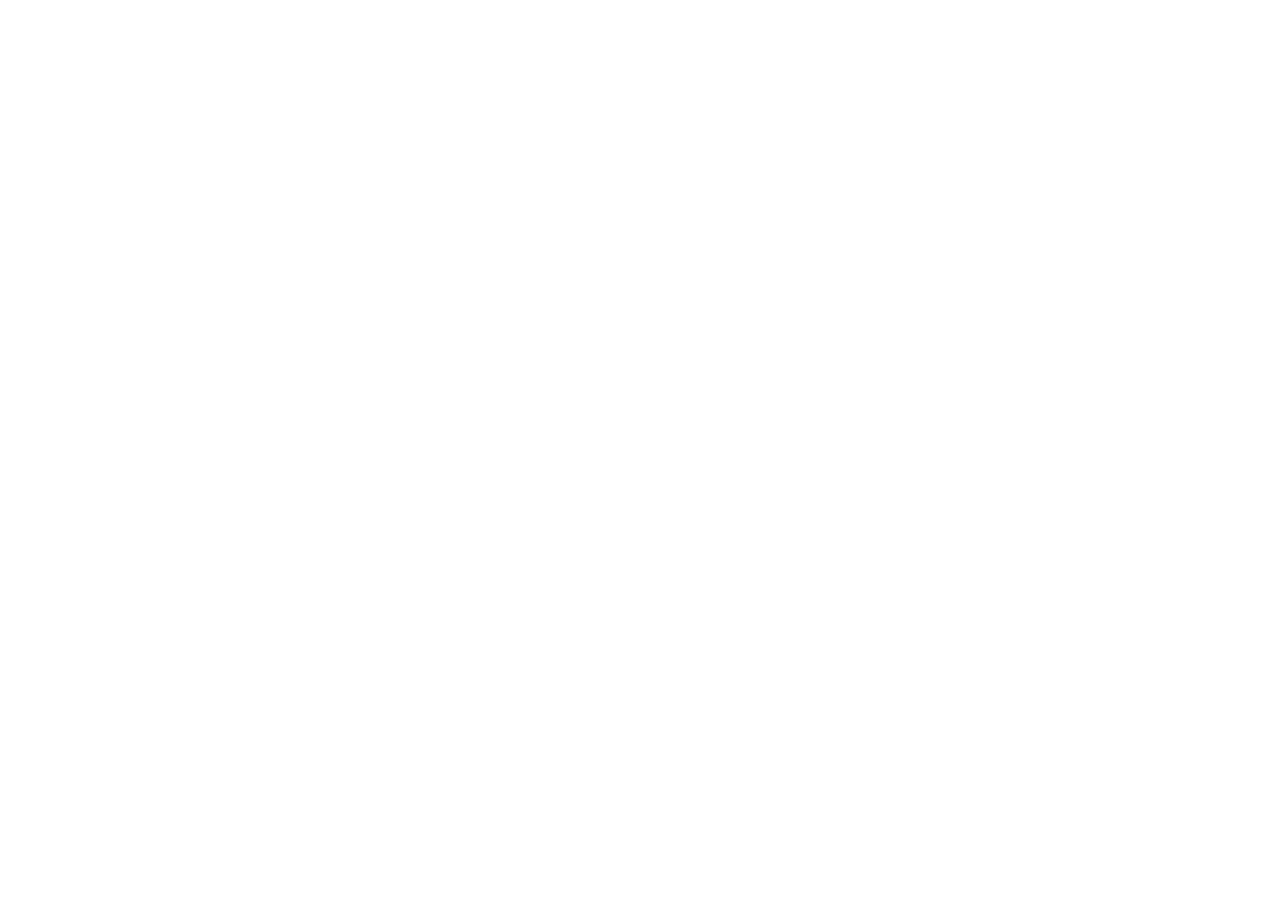
==== index.html @ 40a4056e "Initial commit and basic structure and files" ====
<!DOCTYPE html>
<html>
      <head>
        <link href="font/material-design-icons" rel="stylesheet">
        <link type="text/css" rel="stylesheet" href="css/materialize.min.css"  media="screen,projection"/>
        <meta name="viewport" content="width=device-width, initial-scale=1.0"/>
      </head>
      <body>

        <main>
        <div class="container">

            <div id="simplex-container">
                
            </div>
            
            <div id="tableau-container">
                
            </div>
            
            <div id="diet-container">
                
            </div>
            
            <div id="results-container">
                
            </div>

        </div>
        </main>

        <script type="text/javascript" src="js/jquery.min.js"></script>
        <script type="text/javascript" src="js/materialize.min.js"></script>
      </body>
</html>
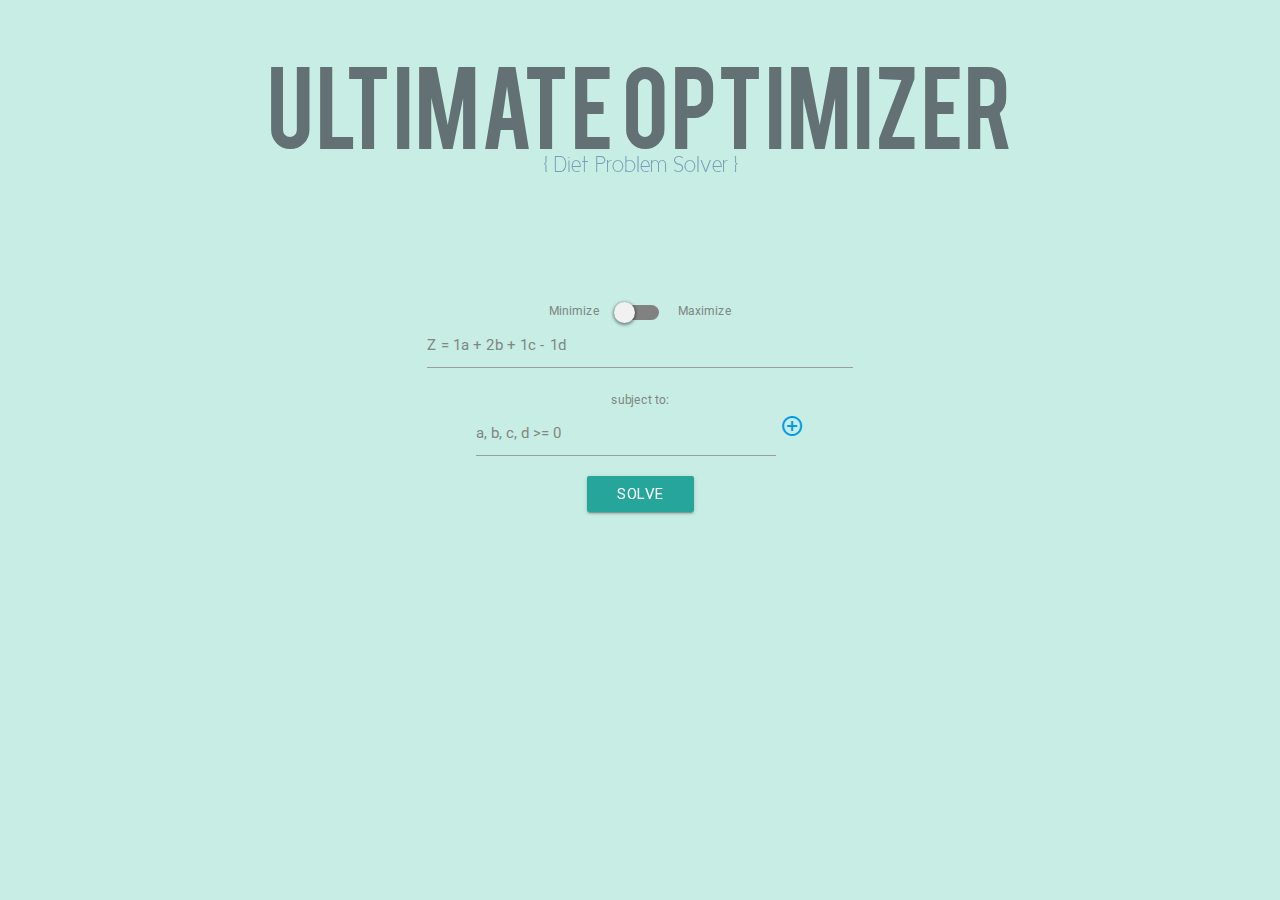
==== commit 90e73f46: "Initial layout of ultimate optimizer" ====
--- a/index.html
+++ b/index.html
@@ -1,35 +1,58 @@
 <!DOCTYPE html>
 <html>
       <head>
-        <link href="font/material-design-icons" rel="stylesheet">
+        <title>Ultimate Optimizer</title>
+        <link rel="icon" href="img/fruit.jpg" type="image/png" /> <!-- change me -->
         <link type="text/css" rel="stylesheet" href="css/materialize.min.css"  media="screen,projection"/>
+        <link type="text/css" rel="stylesheet" href="css/fonts.css">
+        <link type="text/css" rel="stylesheet" href="css/animate.css"/>
+        <link type="text/css" rel="stylesheet" href="css/hover.css"/>
+        <link type="text/css" rel="stylesheet" href="css/index.css">
         <meta name="viewport" content="width=device-width, initial-scale=1.0"/>
       </head>
       <body>
 
         <main>
-        <div class="container">
+        <div id="header">
+            <h4>ULTIMATE OPTIMIZER</h4>
+            <a href="#" class="hvr-underline-from-left" id="dietSolver">[ Diet Problem Solver ]</a>
+        </div>
+        <div class="row container">
 
-            <div id="simplex-container">
-                
+            <div class="col m6 offset-m3 in-container" id="simplex-container">
+                <form>
+                <div class="switch">
+                    <label>
+                      Minimize
+                    <input type="checkbox">
+                    <span class="lever"></span>
+                      Maximize
+                    </label>
+                </div>
+                <input type="text" placeholder="Z = 1a + 2b + 1c - 1d" id="inputFx">
+                <label>subject to: </label> <br/>   
+                <input type="text" placeholder="a, b, c, d >= 0" class="constraint" id="constraint-1">
+                <span><a href="#" id="addConstraint"><i class="material-icons">add_circle_outline</i></a></span>
+                </form>
+                <button class="btn waves-effect waves-light" id="submitSimplex">Solve</button>
+            </div>
+
+            <div class="col m6 offset-m3 in-container hidden" id="tableau-container">
+                <button class="btn waves-effect waves-light" id="editSimplex">Edit Input</button>
             </div>
             
-            <div id="tableau-container">
-                
+            <div class="col m6 offset-m3 in-container hidden" id="diet-container">
+                2
             </div>
             
-            <div id="diet-container">
-                
-            </div>
-            
-            <div id="results-container">
-                
+            <div class="col m6 offset-m3 in-container hidden" id="results-container">
+                2b
             </div>
 
         </div>
         </main>
-
         <script type="text/javascript" src="js/jquery.min.js"></script>
         <script type="text/javascript" src="js/materialize.min.js"></script>
+        <script type="text/javascript" src="js/index.js"></script>
       </body>
 </html>--- a/css/fonts.css
+++ b/css/fonts.css
@@ -0,0 +1,47 @@
+@font-face {
+  font-family: 'Material Icons';
+  font-style: normal;
+  font-weight: 400;
+  src: local('Material Icons'), local('MaterialIcons-Regular'), url("../fonts/materialize-icons.woff2") format('woff2');
+}
+
+.material-icons {
+  font-family: 'Material Icons';
+  font-weight: normal;
+  font-style: normal;
+  font-size: 24px;
+  line-height: 1;
+  letter-spacing: normal;
+  text-transform: none;
+  display: inline-block;
+  white-space: nowrap;
+  word-wrap: normal;
+  direction: ltr;
+  -webkit-font-feature-settings: 'liga';
+  -webkit-font-smoothing: antialiased;
+}
+
+@font-face{
+	font-family: lemon;
+	src: url("../fonts/LemonMilk.otf");
+}
+
+@font-face{
+	font-family: bebas;
+	src: url("../fonts/bebas.ttf");
+}
+
+@font-face{
+	font-family: champagne;
+	src: url("../fonts/champagne.ttf");
+}
+
+@font-face{
+	font-family: fina;
+	src: url("../fonts/cicle-fina.ttf");
+}
+
+@font-face{
+	font-family: godita;
+	src: url("../fonts/cicle-godita.ttf");
+}
--- a/css/index.css
+++ b/css/index.css
@@ -0,0 +1,57 @@
+body{
+	flex: 1 0 auto;
+	background-color: #C7EDE4;
+	-webkit-background-size: cover;
+    -moz-background-size: cover;
+    -o-background-size: cover;
+    background-size: cover;
+    overflow: hidden;
+    color: #637074;
+}
+
+main{
+	margin-top: 50px;
+}
+
+div#header{
+	text-align: center;
+	display: block;
+	margin: 0 auto;
+}
+
+div#header h4{
+	padding-top: 20px;
+	font-family: bebas;
+	font-size: 90px;
+	line-height: 72%;
+}
+
+div#header a{
+	font-family: fina;
+	font-size: 23px;
+	color: #769FB6;
+}
+
+.in-container{
+	height: 350px;
+	margin-top: 13%;
+	color: #16262E;
+	text-align: center;
+	vertical-align: center;
+}
+
+.hidden{
+	display: none;
+}
+
+.visible{
+	display: block;
+}
+
+::-webkit-input-placeholder, label{
+	color: #808782;
+}
+
+input.constraint{
+	width: 300px;
+}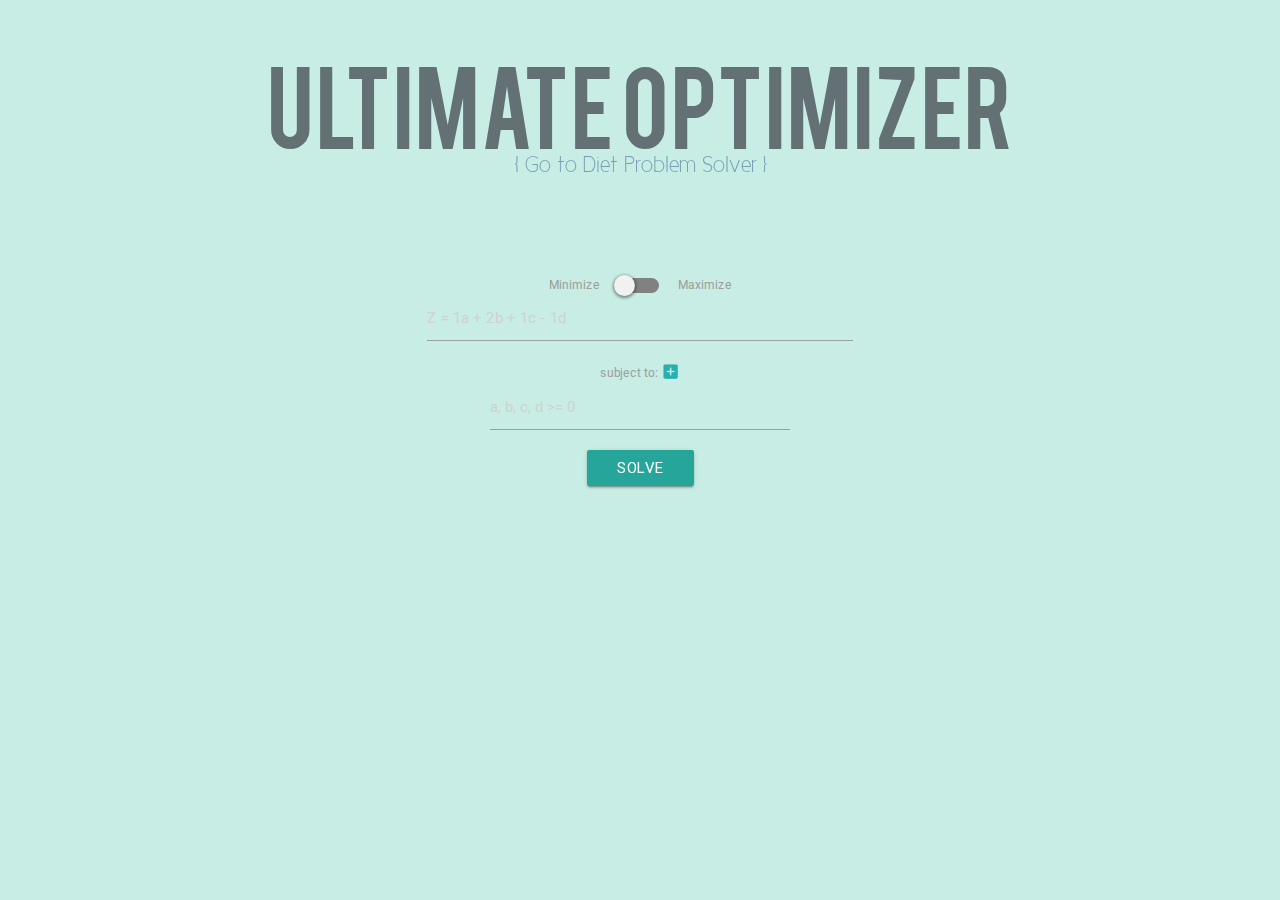
==== commit fc94c153: "Read input for simplex" ====
--- a/index.html
+++ b/index.html
@@ -2,11 +2,12 @@
 <html>
       <head>
         <title>Ultimate Optimizer</title>
-        <link rel="icon" href="img/fruit.jpg" type="image/png" /> <!-- change me -->
+        <link rel="icon" href="img/icon.png" type="image/png" /> <!-- change me -->
         <link type="text/css" rel="stylesheet" href="css/materialize.min.css"  media="screen,projection"/>
         <link type="text/css" rel="stylesheet" href="css/fonts.css">
         <link type="text/css" rel="stylesheet" href="css/animate.css"/>
         <link type="text/css" rel="stylesheet" href="css/hover.css"/>
+        <link type="text/css" rel="stylesheet" href="css/default.css">
         <link type="text/css" rel="stylesheet" href="css/index.css">
         <meta name="viewport" content="width=device-width, initial-scale=1.0"/>
       </head>
@@ -14,25 +15,29 @@
 
         <main>
         <div id="header">
-            <h4>ULTIMATE OPTIMIZER</h4>
-            <a href="#" class="hvr-underline-from-left" id="dietSolver">[ Diet Problem Solver ]</a>
+            <h4 class="animated flipInX">Ultimate Optimizer</h4>
+            <div class="animated fadeIn"><a href="diet.html" class="hvr-underline-from-left" id="dietSolver">[ Go to Diet Problem Solver ]</a></div>
         </div>
-        <div class="row container">
+        <div class="row container animated fadeIn">
 
             <div class="col m6 offset-m3 in-container" id="simplex-container">
                 <form>
                 <div class="switch">
                     <label>
                       Minimize
-                    <input type="checkbox">
+                    <input type="checkbox" id="opt_mode">
                     <span class="lever"></span>
                       Maximize
                     </label>
                 </div>
                 <input type="text" placeholder="Z = 1a + 2b + 1c - 1d" id="inputFx">
-                <label>subject to: </label> <br/>   
+                <label>subject to: </label>
+                <span><a href="#" id="addConstraint">
+                    <i class="material-icons">add_box</i>
+                </a></span>
+                <div id="constraints-list">
                 <input type="text" placeholder="a, b, c, d >= 0" class="constraint" id="constraint-1">
-                <span><a href="#" id="addConstraint"><i class="material-icons">add_circle_outline</i></a></span>
+                </div>
                 </form>
                 <button class="btn waves-effect waves-light" id="submitSimplex">Solve</button>
             </div>
@@ -40,19 +45,14 @@
             <div class="col m6 offset-m3 in-container hidden" id="tableau-container">
                 <button class="btn waves-effect waves-light" id="editSimplex">Edit Input</button>
             </div>
-            
-            <div class="col m6 offset-m3 in-container hidden" id="diet-container">
-                2
-            </div>
-            
-            <div class="col m6 offset-m3 in-container hidden" id="results-container">
-                2b
-            </div>
+
 
         </div>
         </main>
         <script type="text/javascript" src="js/jquery.min.js"></script>
+        <script type="text/javascript" src="js/jquery-ui.min.js"></script>
         <script type="text/javascript" src="js/materialize.min.js"></script>
+        <script type="text/javascript" src="js/simplex.js"></script>
         <script type="text/javascript" src="js/index.js"></script>
       </body>
 </html>--- a/css/default.css
+++ b/css/default.css
@@ -0,0 +1,55 @@
+main{
+	margin-top: 50px;
+}
+
+div#header{
+	text-align: center;
+	display: block;
+	margin: 0 auto;
+}
+
+div#header h4{
+	padding-top: 20px;
+	font-family: bebas;
+	font-size: 90px;
+	line-height: 72%;
+}
+
+div#header a{
+	font-family: fina;
+	font-size: 23px;
+}
+
+.in-container{
+	height: 330px;
+	margin-top: 10%;
+	color: #16262E;
+	text-align: center;
+	vertical-align: center;
+	overflow-y: auto;
+}
+
+.hidden{
+	display: none;
+}
+
+.visible{
+	display: block;
+}
+
+
+.in-container::-webkit-scrollbar{
+    width: 6px;
+}
+
+.in-container::-webkit-scrollbar-thumb{
+	background-color: #808782;
+}
+
+.tabs::-webkit-scrollbar{
+	height: 4px;
+}
+
+.tabs::-webkit-scrollbar-thumb{
+	background-color: #C5C8C6;
+}--- a/css/index.css
+++ b/css/index.css
@@ -1,57 +1,20 @@
 body{
 	flex: 1 0 auto;
 	background-color: #C7EDE4;
-	-webkit-background-size: cover;
-    -moz-background-size: cover;
-    -o-background-size: cover;
-    background-size: cover;
     overflow: hidden;
     color: #637074;
 }
 
-main{
-	margin-top: 50px;
-}
-
-div#header{
-	text-align: center;
-	display: block;
-	margin: 0 auto;
-}
-
-div#header h4{
-	padding-top: 20px;
-	font-family: bebas;
-	font-size: 90px;
-	line-height: 72%;
-}
-
 div#header a{
-	font-family: fina;
-	font-size: 23px;
 	color: #769FB6;
-}
-
-.in-container{
-	height: 350px;
-	margin-top: 13%;
-	color: #16262E;
-	text-align: center;
-	vertical-align: center;
-}
-
-.hidden{
-	display: none;
-}
-
-.visible{
-	display: block;
-}
-
-::-webkit-input-placeholder, label{
-	color: #808782;
 }
 
 input.constraint{
 	width: 300px;
+}
+
+#addConstraint i{
+	font-size: 19px;
+	vertical-align: text-bottom;
+	color: #28AFB0;
 }